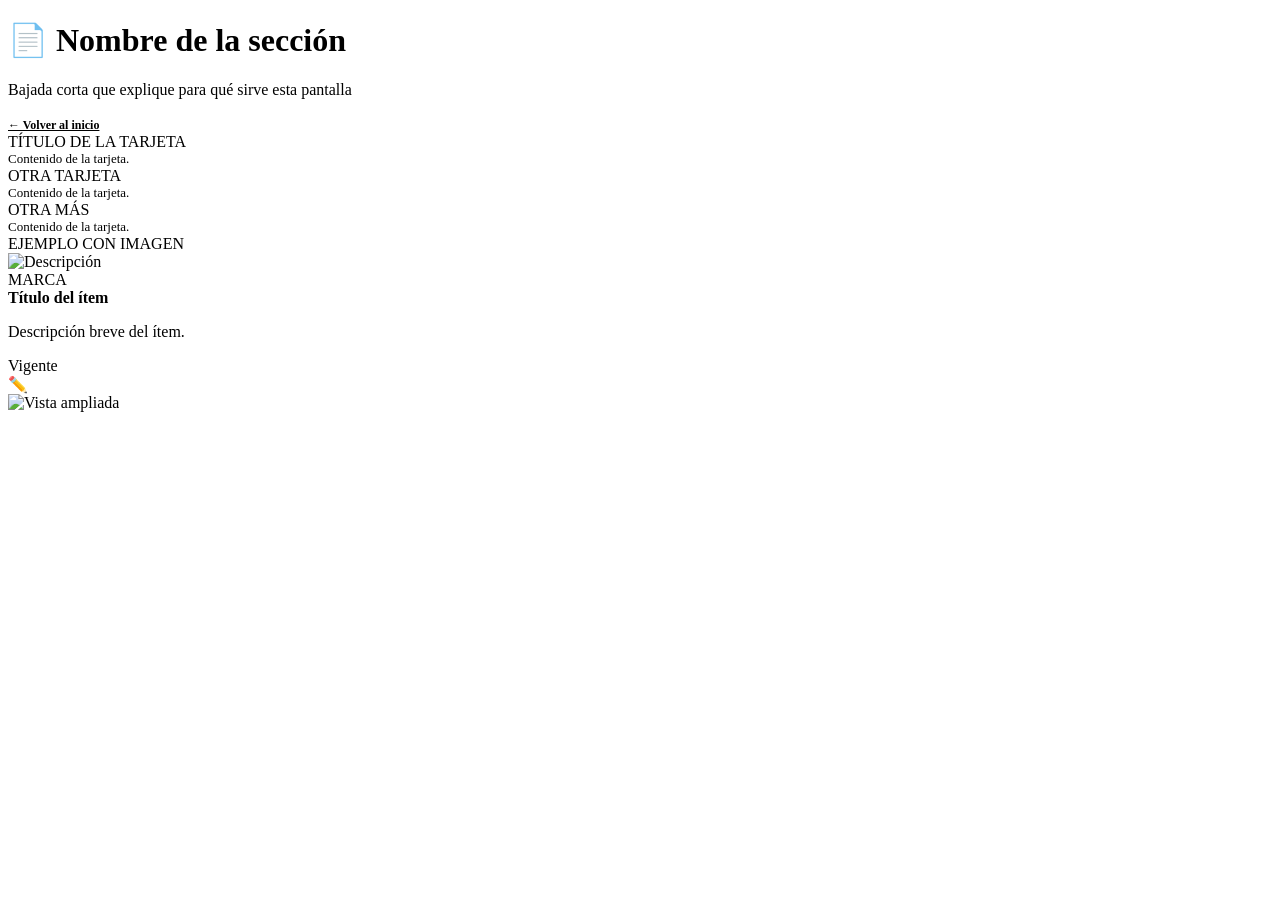
==== _plantilla.html @ ee089e59 "Agregamos el resto de archivos para sumarle el dashboard" ====
<!DOCTYPE html>
<html lang="es">
<!--
  ===========================================================
  PLANTILLA PARA SECCIÓN NUEVA
  ===========================================================
  1. Copiá este archivo y renombralo (ej: promociones.html)
     Usá siempre minúsculas y sin espacios ni tildes.
  2. Cambiá el <title> y el encabezado de abajo.
  3. Abrí assets/js/hub.js y en la lista "nav" poné el href
     de tu archivo nuevo (reemplazá el null).
  4. Subilo al repo. El menú se actualiza solo en todas las páginas.
  ===========================================================
-->
<head>
<meta charset="UTF-8">
<meta name="viewport" content="width=device-width, initial-scale=1">
<title>NOMBRE DE LA SECCIÓN — Contact Center Hub</title>
<link rel="stylesheet" href="assets/css/sidebar.css">
<link rel="stylesheet" href="assets/css/hub.css">
</head>
<body>
<div class="app">

  <div id="sidebar"></div>

  <div class="main">

    <div class="topbar">
      <div class="greeting">
        <h1>📄 Nombre de la sección</h1>
        <p>Bajada corta que explique para qué sirve esta pantalla</p>
      </div>
      <a href="index.html" style="font-size:12px;color:var(--blue);font-weight:600;">← Volver al inicio</a>
    </div>

    <!-- ========== TU CONTENIDO ARRANCA ACÁ ========== -->

    <!-- Ejemplo: fila de 3 tarjetas -->
    <div class="row cols-3">
      <div class="card">
        <div class="card-head"><div class="t">TÍTULO DE LA TARJETA</div></div>
        <p style="font-size:13px;color:var(--sub);margin:0;">Contenido de la tarjeta.</p>
      </div>
      <div class="card">
        <div class="card-head"><div class="t">OTRA TARJETA</div></div>
        <p style="font-size:13px;color:var(--sub);margin:0;">Contenido de la tarjeta.</p>
      </div>
      <div class="card">
        <div class="card-head"><div class="t">OTRA MÁS</div></div>
        <p style="font-size:13px;color:var(--sub);margin:0;">Contenido de la tarjeta.</p>
      </div>
    </div>

    <!-- Ejemplo: ítem con imagen ampliable -->
    <div class="card">
      <div class="card-head"><div class="t">EJEMPLO CON IMAGEN</div></div>
      <div class="promo-item on-white">
        <img class="promo-thumb" src="assets/img/promo-sonic-thumb.jpg" alt="Descripción"
             onclick="openLightbox('assets/img/promo-sonic.jpg')">
        <div class="promo-txt">
          <div class="brandtag">MARCA</div>
          <b>Título del ítem</b>
          <p>Descripción breve del ítem.</p>
          <span class="pill">Vigente</span>
        </div>
        <div class="edit-ic">✏️</div>
      </div>
    </div>

    <!-- ========== FIN DE TU CONTENIDO ========== -->

    <div data-hub-footer></div>

  </div>
</div>

<div class="lightbox-overlay" id="lightboxOverlay" onclick="closeLightbox()">
  <img id="lightboxImg" src="" alt="Vista ampliada">
</div>

<script src="assets/js/hub.js"></script>
</body>
</html>
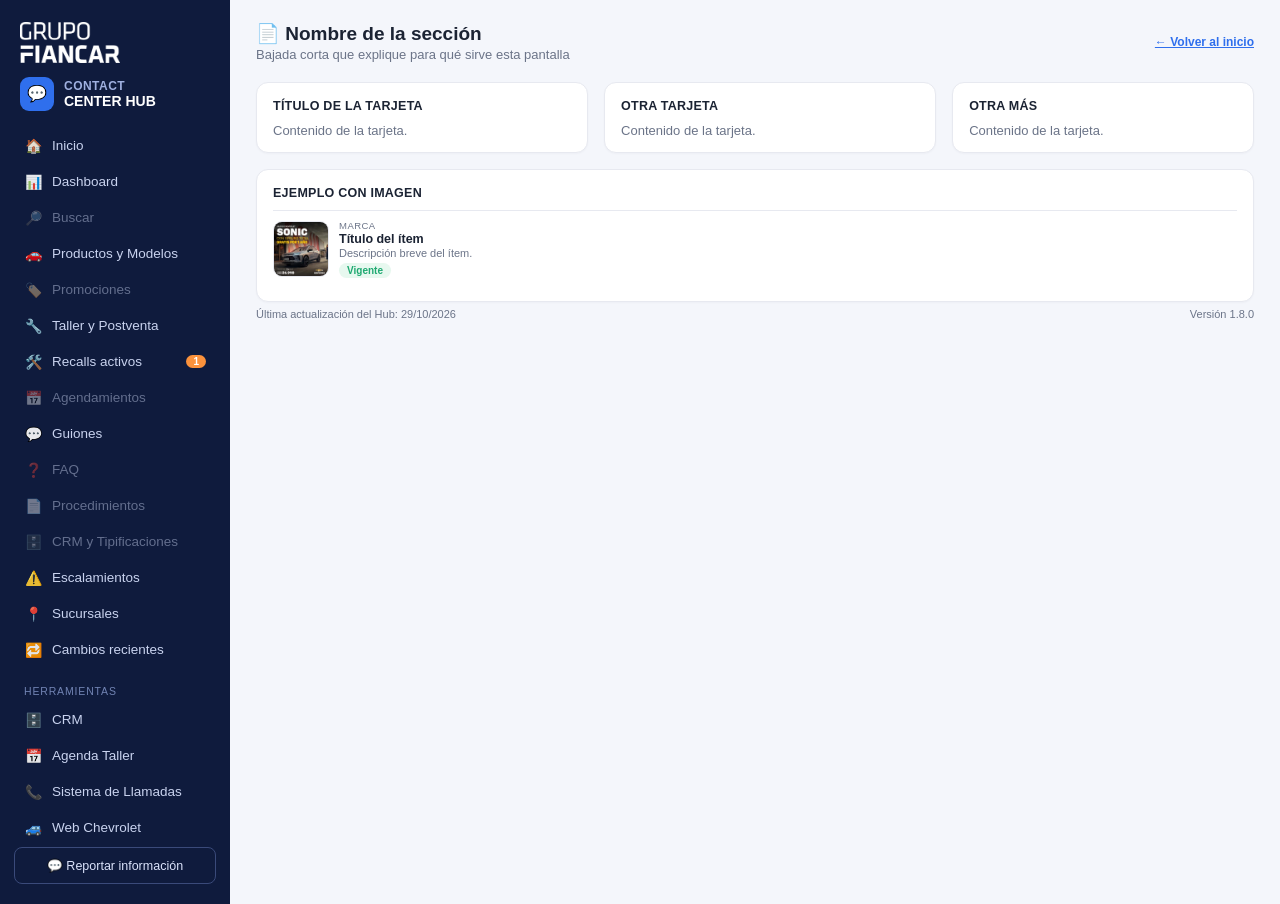
==== commit b3e2d2b8: "v1.8.0: Cambios recientes e Importante hoy con datos reales - Nueva sección cambios-recientes.html (" ====
--- a/_plantilla.html
+++ b/_plantilla.html
@@ -64,7 +64,6 @@
           <p>Descripción breve del ítem.</p>
           <span class="pill">Vigente</span>
         </div>
-        <div class="edit-ic">✏️</div>
       </div>
     </div>
 
--- a/assets/css/sidebar.css
+++ b/assets/css/sidebar.css
@@ -0,0 +1,84 @@
+/* =========================================================
+   SIDEBAR COMPARTIDO
+   ---------------------------------------------------------
+   Este archivo lo cargan TODAS las páginas: las del Hub y el
+   Dashboard. Todo está encerrado dentro de #sidebar a propósito,
+   para que nunca pise los estilos propios de cada página.
+   NO sacar el "#sidebar" de adelante de los selectores.
+   ========================================================= */
+
+.app{
+  display:grid;
+  grid-template-columns:230px 1fr;
+  min-height:100vh;
+}
+.app > .main{min-width:0;}
+
+#sidebar{
+  background:#0f1b3d;
+  color:#c9d3ef;
+  padding:20px 14px;
+  display:flex;
+  flex-direction:column;
+  font-family:'Segoe UI',Roboto,Helvetica,Arial,sans-serif;
+}
+
+#sidebar .brand-wrap{padding:0 6px;margin-bottom:18px;}
+#sidebar .fiancar-logo{display:block;width:100%;max-width:100px;margin:2px 0 14px;}
+#sidebar .brand{
+  display:flex;align-items:center;gap:10px;
+  color:#fff;font-weight:700;font-size:15px;
+  text-decoration:none;
+}
+#sidebar .brand .logo{
+  width:34px;height:34px;border-radius:9px;background:#2f6fed;
+  display:flex;align-items:center;justify-content:center;font-size:16px;
+}
+#sidebar .brand .lines div:first-child{font-size:12px;letter-spacing:.04em;color:#9fb0e0;font-weight:600;}
+#sidebar .brand .lines div:last-child{font-size:14px;}
+
+#sidebar .nav{list-style:none;margin:0;padding:0;font-size:13.5px;}
+#sidebar .nav li{margin-bottom:2px;padding:0;}
+
+#sidebar .nav li a{
+  display:flex;align-items:center;gap:10px;width:100%;
+  padding:9px 10px;border-radius:8px;
+  color:#c9d3ef;text-decoration:none;
+}
+#sidebar .nav li a:hover{background:rgba(255,255,255,.06);}
+#sidebar .nav li.active a{background:#2f6fed;color:#fff;}
+#sidebar .nav li.active a:hover{background:#2f6fed;}
+#sidebar .nav li a:focus-visible{outline:2px solid #fff;outline-offset:-2px;}
+
+/* Secciones todavía no construidas: se ven, pero apagadas */
+#sidebar .nav li.nav-pendiente{
+  display:flex;align-items:center;gap:10px;
+  padding:9px 10px;border-radius:8px;
+  opacity:.45;cursor:not-allowed;
+}
+
+#sidebar .nav .ico{width:18px;text-align:center;font-size:14px;opacity:.9;flex:none;}
+#sidebar .nav-badge{
+  margin-left:auto;background:#fb923c;color:#fff;
+  font-size:10px;font-weight:800;border-radius:10px;padding:1px 7px;
+}
+#sidebar .sec-title{
+  font-size:10.5px;letter-spacing:.08em;color:#7183b3;
+  margin:16px 0 6px 10px;text-transform:uppercase;
+}
+#sidebar .report-btn{
+  margin-top:auto;background:transparent;border:1px solid #3a4a7a;
+  color:#dbe3fb;border-radius:8px;padding:10px;
+  font-size:12.5px;text-align:center;cursor:pointer;
+}
+
+/* En pantallas chicas el menú pasa arriba y se vuelve horizontal */
+@media (max-width:900px){
+  .app{grid-template-columns:1fr;}
+  #sidebar{padding:14px;}
+  #sidebar .fiancar-logo{max-width:80px;margin-bottom:10px;}
+  #sidebar .nav{display:flex;flex-wrap:wrap;gap:4px;}
+  #sidebar .nav li{margin-bottom:0;}
+  #sidebar .nav li a,#sidebar .nav li.nav-pendiente{padding:7px 9px;font-size:12.5px;}
+  #sidebar .report-btn{margin-top:14px;}
+}
--- a/assets/css/hub.css
+++ b/assets/css/hub.css
@@ -0,0 +1,926 @@
+:root{
+    --navy:#0f1b3d;
+    --navy2:#152552;
+    --blue:#2f6fed;
+    --blue-light:#eaf1ff;
+    --red:#e6483d;
+    --red-light:#fdeceb;
+    --amber:#f2a93b;
+    --amber-light:#fef3e2;
+    --green:#1fa971;
+    --green-light:#e7f8ef;
+    --purple:#8b5cf6;
+    --purple-light:#f2edfe;
+    --ink:#1b2333;
+    --sub:#6b7488;
+    --line:#e7e9f0;
+    --bg:#f4f6fb;
+    --card:#ffffff;
+  }
+  *{box-sizing:border-box;}
+  body{
+    margin:0;
+    font-family:'Segoe UI',Roboto,Helvetica,Arial,sans-serif;
+    background:var(--bg);
+    color:var(--ink);
+  }
+
+  /* SIDEBAR */
+  .sidebar{
+    background:var(--navy);
+    color:#c9d3ef;
+    padding:20px 14px;
+    display:flex;
+    flex-direction:column;
+  }
+
+  /* MAIN */
+  .main{padding:22px 26px 30px;}
+  .topbar{
+    display:flex;align-items:center;justify-content:space-between;
+    margin-bottom:20px;gap:20px;
+  }
+  .greeting h1{font-size:19px;margin:0 0 2px;}
+  .greeting p{margin:0;color:var(--sub);font-size:13px;}
+  .search{
+    flex:1;max-width:520px;
+    display:flex;align-items:center;gap:8px;
+    background:var(--card);border:1px solid var(--line);
+    border-radius:10px;padding:11px 14px;color:var(--sub);font-size:13px;
+    box-shadow:0 1px 2px rgba(20,30,60,.03);
+  }
+  .topright{display:flex;align-items:center;gap:16px;}
+  .bell{position:relative;font-size:17px;color:var(--sub);}
+  .bell .badge{
+    position:absolute;top:-6px;right:-8px;background:var(--red);color:#fff;
+    font-size:10px;border-radius:10px;padding:1px 5px;font-weight:700;
+  }
+  .avatar{
+    width:34px;height:34px;border-radius:50%;
+    background:var(--purple);color:#fff;font-weight:700;font-size:12px;
+    display:flex;align-items:center;justify-content:center;
+  }
+  .userinfo{font-size:12.5px;line-height:1.3;}
+  .userinfo b{display:block;font-size:13px;}
+  .userinfo span{color:var(--sub);}
+
+  .row{display:grid;gap:16px;margin-bottom:16px;}
+  .row.cols-3{grid-template-columns:1.1fr 1.1fr 1fr;}
+  .row.cols-4{grid-template-columns:1fr 1fr 1fr 1fr;}
+  .row.cols-8{grid-template-columns:repeat(8,1fr);}
+
+  .card{
+    background:var(--card);
+    border:1px solid var(--line);
+    border-radius:12px;
+    padding:16px 16px 14px;
+    box-shadow:0 1px 2px rgba(20,30,60,.03);
+  }
+  .card-head{
+    display:flex;align-items:center;justify-content:space-between;
+    margin-bottom:10px;
+  }
+  .card-head .t{
+    display:flex;align-items:center;gap:8px;font-weight:700;font-size:12.5px;letter-spacing:.02em;
+  }
+  .card-head .t .sq{width:20px;height:20px;border-radius:6px;display:flex;align-items:center;justify-content:center;font-size:12px;color:#fff;}
+  .card-head a{font-size:12px;color:var(--blue);text-decoration:none;font-weight:600;}
+
+  .alert-item{padding:9px 0;border-top:1px solid var(--line);display:flex;gap:10px;align-items:flex-start;}
+  .alert-item:first-of-type{border-top:none;padding-top:2px;}
+  .alert-item .ic{
+    width:30px;height:30px;border-radius:8px;flex:none;
+    display:flex;align-items:center;justify-content:center;font-size:14px;
+  }
+  .alert-item .txt b{display:block;font-size:12.5px;}
+  .alert-item .txt p{margin:2px 0 0;font-size:11.5px;color:var(--sub);}
+  .alert-item .chev{margin-left:auto;color:var(--sub);align-self:center;}
+
+  /* IMPORTANTE HOY — card destacado */
+  .card.important{
+    background:linear-gradient(150deg,#ef4b41,#c8271f);
+    border:none;
+    box-shadow:0 8px 20px rgba(200,39,31,.28);
+    color:#fff;
+  }
+  .card.important .alert-item.on-dark{
+    border-top:none;
+    background:#fff;
+    border-radius:10px;
+    padding:10px 12px;
+    margin-bottom:8px;
+    box-shadow:0 2px 6px rgba(0,0,0,.12);
+  }
+  .card.important .alert-item.on-dark:last-of-type{margin-bottom:0;}
+  .card.important .alert-item.on-dark .txt b{color:var(--ink);}
+  .card.important .alert-item.on-dark .txt p{color:var(--sub);}
+  .card.important .alert-item.on-dark .chev{color:var(--sub);}
+  .view-toggle{
+    display:flex;align-items:center;gap:6px;font-size:10.5px;color:rgba(255,255,255,.85);
+    cursor:pointer;user-select:none;
+  }
+  .view-toggle input{accent-color:#fff;cursor:pointer;}
+
+  .edit-ic{display:none;font-size:12px;margin-left:6px;align-self:center;opacity:.9;}
+  .add-alert-btn{
+    display:none;
+    width:100%;
+    background:rgba(255,255,255,.14);
+    border:1px dashed rgba(255,255,255,.5);
+    color:#fff;font-weight:700;font-size:12px;
+    border-radius:8px;padding:8px;margin-bottom:8px;cursor:pointer;
+  }
+  .new-alert-form{display:none;margin-top:10px;padding-top:10px;border-top:1px dashed rgba(255,255,255,.35);}
+  .form-row{margin-bottom:7px;}
+  .form-row.two{display:flex;gap:7px;}
+  .form-row input, .form-row select{
+    width:100%;border:none;border-radius:7px;padding:7px 9px;font-size:12px;
+    background:rgba(255,255,255,.92);color:var(--ink);
+  }
+  .save-alert-btn{
+    width:100%;background:#fff;color:#c8271f;font-weight:800;font-size:12px;
+    border:none;border-radius:7px;padding:8px;cursor:pointer;
+  }
+
+  .coord-mode .edit-ic{display:block;}
+  .coord-mode .add-alert-btn{display:block;}
+  .coord-mode .new-alert-form{display:block;}
+
+  .change-item{padding:7px 0;border-top:1px solid var(--line);display:flex;justify-content:space-between;align-items:flex-start;gap:8px;}
+  .change-item:first-of-type{border-top:none;}
+  .change-item b{font-size:12.5px;}
+  .change-item p{margin:1px 0 0;font-size:11.5px;color:var(--sub);}
+  .change-time{font-size:11px;color:var(--sub);white-space:nowrap;}
+  .day-label{font-size:10.5px;color:var(--sub);font-weight:700;letter-spacing:.05em;margin:8px 0 2px;text-transform:uppercase;}
+  .day-label:first-child{margin-top:0;}
+
+  /* CAMBIOS RECIENTES — card destacado amarillo */
+  .card.changes{
+    background:linear-gradient(150deg,#f6c343,#e8a012);
+    border:none;
+    box-shadow:0 8px 20px rgba(217,152,15,.28);
+  }
+  .card.changes .day-label.on-yellow{
+    color:rgba(50,35,0,.72);
+    margin-top:10px;
+  }
+  .card.changes .day-label.on-yellow:first-of-type{margin-top:0;}
+  .card.changes .change-item.on-white{
+    border-top:none;
+    background:#fff;
+    border-radius:10px;
+    padding:9px 12px;
+    margin-bottom:8px;
+    box-shadow:0 2px 6px rgba(0,0,0,.10);
+    align-items:center;
+  }
+  .card.changes .change-item.on-white:last-of-type{margin-bottom:0;}
+  .card.changes .change-item.on-white b{color:var(--ink);}
+  .card.changes .change-item.on-white p{color:var(--sub);}
+  .card.changes .change-time{color:var(--sub);}
+  .card.changes .add-alert-btn{
+    background:rgba(255,255,255,.35);
+    border:1px dashed rgba(60,40,0,.4);
+    color:#4a3200;
+  }
+  .card.changes .new-alert-form.on-yellow-form{border-top:1px dashed rgba(60,40,0,.3);}
+  .card.changes .save-alert-btn.on-yellow-btn{color:#a06a00;}
+
+  .promo-item{display:flex;gap:10px;padding:9px 0;border-top:1px solid var(--line);align-items:center;}
+  .promo-item:first-of-type{border-top:none;padding-top:2px;}
+  .promo-img{
+    width:56px;height:44px;border-radius:8px;flex:none;
+    display:flex;align-items:center;justify-content:center;font-size:22px;
+  }
+  .promo-txt{flex:1;}
+  .promo-txt .brandtag{font-size:9.5px;color:var(--sub);letter-spacing:.05em;}
+  .promo-txt b{display:block;font-size:12.5px;margin:1px 0;}
+  .promo-txt p{margin:0;font-size:11px;color:var(--sub);}
+  .pill{display:inline-block;font-size:10px;font-weight:700;background:var(--green-light);color:var(--green);padding:2px 8px;border-radius:20px;margin-top:4px;}
+
+  /* PROMOCIONES DESTACADAS — card destacado verde */
+  .card.promos{
+    background:linear-gradient(150deg,#34c281,#0f8f57);
+    border:none;
+    box-shadow:0 8px 20px rgba(15,143,87,.28);
+  }
+  .card.promos .promo-item.on-white{
+    border-top:none;
+    background:#fff;
+    border-radius:10px;
+    padding:10px 12px;
+    margin-bottom:8px;
+    box-shadow:0 2px 6px rgba(0,0,0,.10);
+  }
+  .card.promos .promo-item.on-white:last-of-type{margin-bottom:0;}
+  .promo-thumb{
+    width:56px;height:56px;border-radius:9px;flex:none;
+    object-fit:cover;cursor:zoom-in;
+    border:1px solid var(--line);
+  }
+  .card.promos .add-alert-btn{
+    background:rgba(255,255,255,.28);
+    border:1px dashed rgba(255,255,255,.6);
+  }
+  .card.promos .new-alert-form.on-green-form{border-top:1px dashed rgba(255,255,255,.35);}
+  .card.promos .save-alert-btn.on-green-btn{color:#0f8f57;}
+  .upload-btn{
+    display:flex;align-items:center;justify-content:center;gap:6px;
+    width:100%;background:rgba(255,255,255,.92);color:var(--ink);
+    border:1px dashed var(--line);border-radius:7px;padding:9px;
+    font-size:12px;cursor:pointer;
+  }
+  .upload-btn input{display:none;}
+
+  /* RECALLS ACTIVOS — card destacado turquesa/petróleo */
+  .card.recalls{
+    background:linear-gradient(150deg,#fb923c,#c2530a);
+    border:none;
+    box-shadow:0 8px 20px rgba(194,83,10,.28);
+  }
+  .recall-grid{display:flex;flex-direction:column;gap:8px;}
+  .card.recalls .promo-item.recall-item.on-white{
+    border-top:none;
+    background:#fff;
+    border-radius:10px;
+    padding:10px 12px;
+    box-shadow:0 2px 6px rgba(0,0,0,.10);
+  }
+  .recall-link{font-size:11px;font-weight:700;color:#c2530a;text-decoration:none;display:inline-block;margin-top:3px;}
+  .card.recalls .add-alert-btn{
+    background:rgba(255,255,255,.20);
+    border:1px dashed rgba(255,255,255,.55);
+  }
+  .card.recalls .new-alert-form.on-recall-form{border-top:1px dashed rgba(255,255,255,.35);}
+  .card.recalls .save-alert-btn.on-recall-btn{color:#c2530a;}
+
+  /* LIGHTBOX */
+  .lightbox-overlay{
+    display:none;position:fixed;inset:0;background:rgba(10,15,25,.82);
+    align-items:center;justify-content:center;z-index:999;cursor:zoom-out;
+  }
+  .lightbox-overlay img{max-width:88vw;max-height:88vh;border-radius:10px;box-shadow:0 20px 50px rgba(0,0,0,.5);}
+
+  .quicklabel{font-size:12px;font-weight:700;color:var(--sub);letter-spacing:.04em;margin-bottom:10px;}
+  .quick{
+    background:var(--card);border:1px solid var(--line);border-radius:12px;
+    padding:16px 10px;text-align:center;font-size:12px;font-weight:600;
+    display:flex;flex-direction:column;align-items:center;gap:10px;
+  }
+  .quick .ic{width:44px;height:44px;border-radius:10px;display:flex;align-items:center;justify-content:center;font-size:19px;color:#fff;}
+
+  .resolve-grid{display:grid;grid-template-columns:1fr 1fr;gap:8px;}
+  .resolve{
+    display:flex;align-items:center;gap:8px;
+    background:#fafbfe;border:1px solid var(--line);border-radius:9px;
+    padding:9px 10px;font-size:12px;font-weight:600;
+  }
+  .resolve .ic{width:26px;height:26px;border-radius:7px;display:flex;align-items:center;justify-content:center;font-size:12px;color:#fff;flex:none;}
+  .resolve .chev{margin-left:auto;color:var(--sub);font-size:11px;}
+
+  .rank-item{display:flex;align-items:center;gap:10px;padding:8px 0;border-top:1px solid var(--line);font-size:12.5px;font-weight:600;}
+  .rank-item:first-of-type{border-top:none;}
+  .rank-num{
+    width:22px;height:22px;border-radius:50%;background:var(--blue-light);color:var(--blue);
+    font-size:11px;font-weight:800;display:flex;align-items:center;justify-content:center;flex:none;
+  }
+  .rank-num.top{background:var(--blue);color:#fff;}
+
+  .tool-item{display:flex;align-items:center;justify-content:space-between;padding:8px 0;border-top:1px solid var(--line);font-size:12.5px;}
+  .tool-item:first-of-type{border-top:none;}
+  .tool-left{display:flex;align-items:center;gap:9px;font-weight:600;}
+  .tool-left .ic{width:24px;height:24px;border-radius:6px;display:flex;align-items:center;justify-content:center;font-size:11px;color:#fff;flex:none;}
+  .btn-open{font-size:11px;font-weight:700;color:var(--blue);background:var(--blue-light);border-radius:6px;padding:4px 10px;}
+
+  .contact-search{
+    display:flex;align-items:center;gap:6px;background:#fafbfe;border:1px solid var(--line);
+    border-radius:8px;padding:8px 10px;font-size:12px;color:var(--sub);margin-bottom:10px;
+  }
+  .contact-item{padding:7px 0;border-top:1px solid var(--line);font-size:12px;}
+  .contact-item:first-of-type{border-top:none;}
+  .contact-item b{display:block;font-size:12.5px;}
+  .contact-item span{color:var(--blue);font-size:11px;}
+  .feedback-box{
+    margin-top:12px;background:var(--purple-light);border:1px solid #e3d8fb;border-radius:10px;
+    padding:12px;font-size:12px;
+  }
+  .feedback-box b{display:block;font-size:12.5px;margin-bottom:2px;}
+  .feedback-box p{margin:0 0 8px;color:var(--sub);}
+  .btn-report{
+    background:var(--purple);color:#fff;border-radius:7px;padding:7px 12px;
+    font-size:11.5px;font-weight:700;display:inline-block;
+  }
+  .footer{
+    display:flex;justify-content:space-between;color:var(--sub);font-size:11px;
+    padding-top:6px;
+  }
+
+/* =========================================================
+   AGREGADOS v1.1 — navegación entre páginas
+   ========================================================= */
+
+/* Los ítems del menú ahora son links reales */
+.nav li{padding:0;}
+
+/* Secciones todavía no construidas: visibles pero apagadas */
+.nav li.nav-pendiente{
+  display:flex;align-items:center;gap:10px;
+  padding:9px 10px;border-radius:8px;
+  opacity:.45;cursor:not-allowed;
+}
+
+/* Accesos rápidos y herramientas clickeables */
+a.quick{text-decoration:none;color:inherit;}
+a.quick:hover{border-color:var(--blue);box-shadow:0 2px 8px rgba(47,111,237,.12);}
+a.resolve{text-decoration:none;color:inherit;}
+a.resolve:hover{border-color:var(--blue);}
+.tool-item a.btn-open{text-decoration:none;}
+
+/* Responsive: en pantallas chicas el menú pasa arriba */
+@media (max-width:900px){
+  .main{padding:16px;}
+  .topbar{flex-wrap:wrap;}
+  .row.cols-3,.row.cols-4,.row.cols-8{grid-template-columns:1fr;}
+}
+
+/* Accesos rápidos: 9 tarjetas desde v1.2 (se sumó Dashboard) */
+.row.cols-9{grid-template-columns:repeat(9,1fr);}
+@media (max-width:1200px){ .row.cols-9{grid-template-columns:repeat(5,1fr);} }
+@media (max-width:900px){ .row.cols-9{grid-template-columns:repeat(2,1fr);} }
+
+/* =========================================================
+   TALLER Y POSTVENTA (v1.3)
+   ========================================================= */
+
+/* --- Filtros por marca --- */
+.ts-filtros{display:flex;align-items:center;gap:8px;flex-wrap:wrap;margin-bottom:16px;}
+.ts-filtros .ts-lbl-filtro{font-size:12px;font-weight:700;color:var(--sub);letter-spacing:.04em;margin-right:2px;}
+.ts-chip{
+  background:var(--card);border:1px solid var(--line);border-radius:20px;
+  padding:7px 15px;font-size:12.5px;font-weight:600;color:var(--ink);
+  cursor:pointer;font-family:inherit;
+}
+.ts-chip:hover{border-color:var(--blue);color:var(--blue);}
+.ts-chip.on{background:var(--navy);border-color:var(--navy);color:#fff;}
+
+/* --- Tarjeta de taller --- */
+.ts-grid{display:grid;grid-template-columns:repeat(3,1fr);gap:16px;margin-bottom:20px;}
+.ts-card{
+  background:var(--card);border:1px solid var(--line);border-radius:12px;
+  padding:0 18px 18px;border-top:4px solid var(--acento);
+  display:flex;flex-direction:column;
+  box-shadow:0 1px 3px rgba(20,30,60,.05);
+}
+.ts-top{
+  display:flex;align-items:flex-start;justify-content:space-between;gap:10px;
+  padding:18px 0 12px;
+  /* Alto fijo: si un nombre ocupa dos líneas, las tarjetas siguen alineadas */
+  min-height:84px;   /* alcanza para nombres de hasta 2 líneas */
+  align-items:flex-start;
+}
+.ts-top .ts-nombre{align-self:flex-start;}
+/* Nombre del taller: el elemento más grande de la tarjeta */
+.ts-nombre{
+  font-size:23px;line-height:1.15;margin:0;
+  font-weight:800;letter-spacing:-.02em;color:var(--navy);
+}
+.ts-estado{
+  font-size:10.5px;font-weight:800;border-radius:20px;padding:4px 10px;
+  white-space:nowrap;flex:none;margin-top:3px;
+}
+.ts-estado.on{background:var(--green-light);color:#0b7b45;}
+.ts-estado.off{background:#eef0f5;color:var(--sub);}
+
+.ts-dir{
+  display:flex;align-items:center;gap:8px;
+  background:#fafbfe;border:1px solid var(--line);border-radius:9px;
+  padding:10px 11px;margin-bottom:10px;font-size:12.5px;
+  /* Alto mínimo: no todos los talleres tienen línea de referencia */
+  min-height:62px;
+}
+.ts-pin{flex:none;font-size:13px;line-height:1.3;}
+.ts-calle{font-weight:700;line-height:1.35;}
+.ts-ref{color:var(--sub);font-size:11.5px;margin-top:2px;line-height:1.35;}
+.ts-copiar{
+  margin-left:auto;flex:none;align-self:center;
+  background:var(--blue-light);color:var(--blue);border:none;border-radius:6px;
+  padding:5px 10px;font-size:11px;font-weight:700;cursor:pointer;font-family:inherit;
+}
+.ts-copiar.ok{background:var(--green-light);color:#0b7b45;}
+
+.ts-lbl{
+  display:block;font-size:10px;font-weight:800;letter-spacing:.07em;
+  color:var(--sub);text-transform:uppercase;margin-bottom:3px;
+}
+.ts-horario{margin-bottom:12px;font-size:13.5px;}
+.ts-horario b{color:var(--ink);}
+
+.ts-marcas{display:flex;flex-wrap:wrap;gap:5px;margin-bottom:14px;}
+.ts-marca{
+  background:var(--blue-light);color:#1b4fb8;border-radius:5px;
+  padding:3px 8px;font-size:11px;font-weight:700;
+}
+.ts-marca.match{background:var(--navy);color:#fff;}
+
+.ts-gente{
+  display:grid;grid-template-columns:1fr 1fr;gap:12px;
+  border-top:1px solid var(--line);padding-top:12px;margin-bottom:14px;
+}
+.ts-persona{font-size:12.5px;font-weight:600;line-height:1.5;}
+
+.ts-cap{
+  margin-top:auto;background:#fafbfe;border:1px solid var(--line);
+  border-radius:9px;padding:11px 13px;
+}
+.ts-cap-num{font-size:26px;font-weight:800;color:var(--acento);line-height:1;}
+.ts-cap-txt{font-size:11.5px;color:var(--sub);font-weight:600;margin-top:3px;}
+.ts-cap-nota{font-size:11px;color:var(--sub);margin-top:6px;font-style:italic;line-height:1.35;}
+
+.ts-vacio{
+  grid-column:1/-1;background:var(--card);border:1px dashed var(--line);
+  border-radius:12px;padding:28px;text-align:center;color:var(--sub);font-size:13px;
+}
+
+/* --- Reglas operativas --- */
+.ts-regla{display:flex;gap:10px;padding:10px 0;border-top:1px solid var(--line);font-size:12.5px;line-height:1.5;}
+.ts-regla:first-of-type{border-top:none;}
+.ts-regla .ts-bullet{
+  flex:none;width:20px;height:20px;border-radius:50%;margin-top:1px;
+  background:var(--blue-light);color:var(--blue);
+  font-size:10px;font-weight:800;
+  display:flex;align-items:center;justify-content:center;
+}
+.ts-regla strong{color:var(--ink);}
+
+/* Card de restricciones: se destaca porque es lo que más errores genera */
+.card.ts-limites{background:var(--amber-light);border-color:#f3ddb3;}
+.card.ts-limites .ts-regla{border-top-color:#f3ddb3;}
+.card.ts-limites .ts-bullet{background:#fff;color:#9a6b00;}
+
+/* --- Tarifarios --- */
+.ts-tarifas{display:grid;grid-template-columns:repeat(5,1fr);gap:10px;}
+.ts-tarifa{
+  display:flex;flex-direction:column;gap:6px;
+  background:#fafbfe;border:1px solid var(--line);border-radius:9px;
+  padding:13px;text-decoration:none;color:var(--ink);
+}
+.ts-tarifa:hover{border-color:var(--blue);background:var(--blue-light);}
+.ts-tarifa b{font-size:13px;}
+.ts-tarifa span{font-size:11px;color:var(--blue);font-weight:700;}
+
+@media (max-width:1200px){
+  .ts-grid{grid-template-columns:1fr 1fr;}
+  .ts-tarifas{grid-template-columns:repeat(3,1fr);}
+}
+@media (max-width:900px){
+  .ts-grid{grid-template-columns:1fr;}
+  .ts-tarifas{grid-template-columns:1fr 1fr;}
+  .ts-nombre{font-size:20px;}
+}
+
+/* --- Grilla de 2 columnas (Taller y Postventa v1.3) --- */
+.row.cols-2{grid-template-columns:1fr 1fr;}
+
+/* --- Banda de "no hacemos" --- */
+.ts-nohace{
+  display:flex;align-items:center;gap:12px;
+  background:var(--red-light);border:1px solid #f6c9c6;border-left:5px solid var(--red);
+  border-radius:10px;padding:13px 16px;margin-bottom:16px;
+}
+.ts-nohace-ic{font-size:20px;flex:none;}
+.ts-nohace b{display:block;font-size:14.5px;color:#b02a24;letter-spacing:-.01em;}
+.ts-nohace p{margin:2px 0 0;font-size:12.5px;color:#8c3a35;}
+
+/* --- Gerencia de taller --- */
+.ts-gerencia{display:grid;grid-template-columns:1fr 1fr;gap:12px;}
+.ts-ger{background:#fafbfe;border:1px solid var(--line);border-radius:9px;padding:12px 13px;}
+.ts-ger-nombre{font-size:15px;font-weight:700;color:var(--navy);line-height:1.3;}
+
+/* --- Talleres del interior --- */
+.ts-interior{display:grid;grid-template-columns:repeat(3,1fr);gap:10px;}
+
+@media (max-width:900px){
+  .row.cols-2{grid-template-columns:1fr;}
+  .ts-gerencia,.ts-interior{grid-template-columns:1fr;}
+}
+
+/* =========================================================
+   GUIONES (v1.4)
+   ========================================================= */
+
+/* --- Regla general, arriba de todo --- */
+.gu-regla{
+  display:flex;gap:11px;align-items:flex-start;
+  background:var(--blue-light);border:1px solid #cbdcfb;border-left:5px solid var(--blue);
+  border-radius:10px;padding:13px 16px;margin-bottom:16px;
+}
+.gu-regla-ic{font-size:16px;flex:none;line-height:1.4;}
+.gu-regla p{margin:0;font-size:13px;line-height:1.55;color:#1b3f8f;font-weight:600;}
+
+/* --- Buscador --- */
+.gu-buscador{
+  display:flex;align-items:center;gap:10px;
+  background:var(--card);border:1px solid var(--line);border-radius:10px;
+  padding:4px 6px 4px 14px;margin-bottom:20px;
+}
+.gu-buscar-ic{font-size:14px;flex:none;opacity:.6;}
+.gu-buscador input{
+  flex:1;border:none;outline:none;background:transparent;
+  padding:11px 0;font-size:13.5px;font-family:inherit;color:var(--ink);
+}
+.gu-limpiar{
+  flex:none;background:#eef1f7;border:none;border-radius:7px;
+  padding:8px 14px;font-size:12px;font-weight:700;color:var(--sub);
+  cursor:pointer;font-family:inherit;
+}
+.gu-limpiar:hover{background:var(--blue-light);color:var(--blue);}
+
+/* --- Encabezado de bloque grande --- */
+.gu-seccion{display:flex;align-items:center;gap:11px;margin-bottom:12px;}
+.gu-seccion-ic{
+  width:34px;height:34px;border-radius:9px;flex:none;color:#fff;font-size:16px;
+  display:flex;align-items:center;justify-content:center;
+}
+.gu-seccion h2{margin:0;font-size:16px;font-weight:800;color:var(--navy);letter-spacing:-.01em;}
+.gu-seccion p{margin:1px 0 0;font-size:12px;color:var(--sub);}
+
+/* --- Pestañas de categoría --- */
+.gu-tabs{display:flex;flex-wrap:wrap;gap:7px;margin-bottom:16px;}
+
+/* --- Cabecera de la categoría elegida --- */
+.gu-head{
+  display:flex;align-items:center;justify-content:space-between;gap:14px;
+  flex-wrap:wrap;border-bottom:1px solid var(--line);
+  padding-bottom:13px;margin-bottom:12px;
+}
+.gu-titulo{margin:0;font-size:19px;font-weight:800;color:var(--navy);letter-spacing:-.02em;}
+.gu-alcance{
+  font-size:10.5px;font-weight:800;letter-spacing:.05em;text-transform:uppercase;
+  background:#eef1f7;color:var(--sub);border-radius:20px;padding:5px 11px;
+}
+.gu-subtabs{display:flex;gap:5px;flex-wrap:wrap;}
+.gu-subtab{
+  background:#eef1f7;border:none;border-radius:7px;
+  padding:7px 14px;font-size:12px;font-weight:700;color:var(--sub);
+  cursor:pointer;font-family:inherit;
+}
+.gu-subtab:hover{background:var(--blue-light);color:var(--blue);}
+.gu-subtab.on{background:var(--navy);color:#fff;}
+
+/* --- Un mensaje --- */
+.gu-bloque{margin-bottom:6px;}
+.gu-bloque-top{
+  display:flex;align-items:center;justify-content:space-between;
+  gap:10px;margin-bottom:7px;
+}
+.gu-etiqueta{
+  font-size:11px;font-weight:800;letter-spacing:.05em;
+  color:var(--sub);text-transform:uppercase;
+}
+.gu-copiar{
+  margin-left:auto;flex:none;
+  background:var(--blue-light);color:var(--blue);border:none;border-radius:7px;
+  padding:7px 13px;font-size:11.5px;font-weight:700;cursor:pointer;font-family:inherit;
+}
+.gu-copiar:hover{background:var(--blue);color:#fff;}
+.gu-copiar.ok{background:var(--green-light);color:#0b7b45;}
+
+/* El mensaje en sí. pre-wrap respeta los saltos de línea del speech. */
+.gu-mensaje{
+  background:#f7f9fc;border:1px solid var(--line);border-radius:10px;
+  padding:15px 17px;font-size:13.5px;line-height:1.62;color:var(--ink);
+  white-space:pre-wrap;word-break:break-word;
+}
+.gu-mensaje strong{font-weight:700;color:var(--navy);}
+.gu-mensaje mark{background:#fde68a;color:inherit;border-radius:2px;padding:0 1px;}
+
+/* --- Nota "Tener en cuenta" --- */
+.gu-nota{
+  background:var(--amber-light);border:1px solid #f3ddb3;border-radius:9px;
+  padding:11px 14px;margin-top:9px;font-size:12px;line-height:1.55;color:#6b4a00;
+}
+.gu-nota b{color:#8a5d00;}
+
+/* --- Conector entre dos mensajes de un mismo flujo --- */
+.gu-conector{
+  display:flex;align-items:center;gap:10px;
+  margin:16px 0 14px;color:var(--sub);
+}
+.gu-conector::before,.gu-conector::after{
+  content:'';flex:1;height:1px;background:var(--line);
+}
+.gu-conector span{
+  font-size:11px;font-weight:700;text-transform:uppercase;letter-spacing:.05em;
+  background:#eef1f7;border-radius:20px;padding:5px 13px;white-space:nowrap;
+}
+
+/* --- Aviso del speech de llamada --- */
+.gu-aviso{
+  background:#f7f9fc;border:1px dashed var(--line);border-radius:9px;
+  padding:11px 14px;margin-bottom:14px;font-size:12px;color:var(--sub);line-height:1.55;
+}
+
+/* --- Pasos de la llamada --- */
+.gu-pasos{display:flex;flex-direction:column;gap:12px;margin-bottom:16px;}
+.gu-paso-head{
+  display:flex;align-items:center;gap:12px;
+  border-bottom:1px solid var(--line);padding-bottom:12px;margin-bottom:14px;
+}
+.gu-paso-num{
+  width:32px;height:32px;border-radius:50%;flex:none;
+  background:var(--navy);color:#fff;font-size:14px;font-weight:800;
+  display:flex;align-items:center;justify-content:center;
+}
+.gu-paso-titulo{margin:0;font-size:16px;font-weight:800;color:var(--navy);letter-spacing:-.01em;}
+.gu-paso-bajada{font-size:11.5px;color:var(--sub);margin-top:2px;}
+
+/* --- Resultados de búsqueda --- */
+.gu-res-titulo{
+  font-size:12px;font-weight:800;letter-spacing:.05em;text-transform:uppercase;
+  color:var(--sub);margin-bottom:11px;
+}
+.card.gu-res{margin-bottom:12px;}
+.gu-origen{
+  font-size:11px;font-weight:800;letter-spacing:.04em;text-transform:uppercase;
+  color:var(--blue);margin-bottom:11px;
+  border-bottom:1px solid var(--line);padding-bottom:9px;
+}
+
+@media (max-width:900px){
+  .gu-head{flex-direction:column;align-items:flex-start;gap:9px;}
+  .gu-mensaje{font-size:13px;padding:13px 14px;}
+  .gu-buscador{flex-wrap:wrap;}
+}
+
+/* =========================================================
+   SUCURSALES (v1.5)
+   Reusa la tarjeta, chips y botones de Taller (ts-).
+   Acá solo lo propio de Sucursales.
+   ========================================================= */
+
+.su-top{padding:18px 0 12px;}
+.su-top .ts-nombre{white-space:nowrap;overflow:hidden;text-overflow:ellipsis;}
+.su-sub{display:flex;align-items:center;justify-content:space-between;gap:10px;margin-top:6px;}
+.su-sub .ts-estado{margin-top:0;}
+.su-zona{font-size:12px;color:var(--sub);font-weight:600;}
+
+/* Botones Copiar / Mapa de la dirección */
+.su-dir-btns{margin-left:auto;display:flex;flex-direction:column;gap:5px;flex:none;}
+.su-dir-btns .ts-copiar{margin-left:0;text-align:center;}
+.su-mapa{text-decoration:none;}
+
+/* Horario: una fila por tipo de día */
+.su-horario{
+  display:flex;flex-direction:column;gap:4px;
+  margin-bottom:12px;font-size:13px;
+}
+.su-h-fila{display:flex;justify-content:space-between;gap:10px;}
+.su-h-fila span{color:var(--sub);font-weight:600;}
+.su-h-fila b{color:var(--ink);}
+.su-h-fila b.su-cerrado{color:var(--sub);font-weight:600;}
+
+/* Chip "Usados": verde, para distinguirlo de las marcas */
+.ts-marca.su-usados{background:var(--green-light);color:#0b7b45;}
+.ts-marca.su-usados.match{background:#0b7b45;color:#fff;}
+
+/* Teléfono / WhatsApp / Mail */
+.su-contactos{border-top:1px solid var(--line);padding-top:10px;margin-bottom:12px;}
+.su-contacto{display:flex;align-items:center;gap:9px;padding:5px 0;}
+.su-c-ic{flex:none;width:18px;text-align:center;font-size:13px;}
+.su-c-txt{min-width:0;}
+.su-c-txt .ts-lbl{margin-bottom:0;}
+.su-c-txt b{display:block;font-size:13.5px;overflow-wrap:anywhere;}
+
+.su-gerente{margin-bottom:14px;}
+
+/* Pie de la tarjeta: taller + copiar ficha */
+.su-pie{margin-top:auto;display:flex;flex-direction:column;gap:8px;}
+.su-taller{font-size:11.5px;font-weight:700;border-radius:7px;padding:7px 10px;}
+.su-taller.si{background:var(--amber-light);color:#9a6b00;text-decoration:none;}
+.su-taller.si:hover{background:#fde6c1;}
+.su-taller.no{background:#f4f5f8;color:var(--sub);}
+.su-ficha{
+  background:var(--navy);color:#fff;border:none;border-radius:8px;
+  padding:10px;font-size:12.5px;font-weight:700;cursor:pointer;font-family:inherit;
+}
+.su-ficha:hover{background:var(--navy2);}
+.su-ficha.ok{background:var(--green);}
+
+.su-nota{font-size:12.5px;color:var(--sub);margin:0 0 12px;line-height:1.5;}
+.su-nota a{color:var(--blue);font-weight:600;}
+
+/* --- Asistencia técnica (Taller y Postventa v1.5.2) --- */
+.ts-at{display:grid;grid-template-columns:1.5fr 1fr;gap:20px;align-items:start;}
+.ts-at-gente{display:flex;flex-direction:column;gap:10px;}
+.ts-at-gente .ts-persona{font-size:13.5px;}
+.ts-at-tel{font-size:12px;color:var(--sub);font-weight:600;margin-top:2px;}
+.ts-regla .ts-bullet.no{background:var(--red-light);color:var(--red);}
+@media (max-width:900px){ .ts-at{grid-template-columns:1fr;} }
+
+/* =========================================================
+   ESCALAMIENTOS (v1.6)
+   ========================================================= */
+
+.es-layout{display:grid;grid-template-columns:1.7fr 1fr;gap:16px;align-items:start;margin-bottom:16px;}
+.es-oblig{font-size:11px;color:var(--sub);font-weight:600;}
+
+.es-sinconectar{
+  background:var(--amber-light);border:1px solid #f3ddb3;border-left:5px solid var(--amber);
+  border-radius:10px;padding:11px 16px;margin-bottom:16px;font-size:12.5px;font-weight:600;color:#7a5400;
+}
+
+/* --- Campos --- */
+.es-fila{display:grid;grid-template-columns:1fr 1fr;gap:12px;}
+.es-campo{display:block;margin-bottom:12px;}
+.es-campo input,.es-campo select,.es-campo textarea{
+  width:100%;border:1px solid var(--line);border-radius:8px;background:#fafbfe;
+  padding:10px 12px;font-size:13.5px;font-family:inherit;color:var(--ink);
+}
+.es-campo textarea{resize:vertical;line-height:1.5;}
+.es-campo input:focus,.es-campo select:focus,.es-campo textarea:focus{
+  outline:none;border-color:var(--blue);background:#fff;box-shadow:0 0 0 3px var(--blue-light);
+}
+.es-error{display:none;font-size:11.5px;font-weight:700;color:var(--red);margin-top:4px;}
+.es-campo.error input,.es-campo.error select,.es-campo.error textarea{border-color:var(--red);background:var(--red-light);}
+.es-campo.error .es-error{display:block;}
+
+.es-bloque{
+  font-size:12px;font-weight:800;color:var(--navy);letter-spacing:.02em;
+  border-top:1px solid var(--line);padding-top:12px;margin:4px 0 10px;
+}
+.es-destino{
+  background:var(--blue-light);color:#1b3f8f;border-radius:8px;
+  padding:8px 12px;font-size:12.5px;margin:-2px 0 14px;
+}
+.es-trampa{position:absolute;left:-9999px;width:1px;height:1px;opacity:0;}
+
+/* --- Botón y avisos --- */
+.es-enviar{
+  width:100%;background:var(--red);color:#fff;border:none;border-radius:9px;
+  padding:13px;font-size:14px;font-weight:800;cursor:pointer;font-family:inherit;
+}
+.es-enviar:hover{background:#cf3b31;}
+.es-enviar:disabled{opacity:.6;cursor:wait;}
+
+.es-aviso{
+  display:flex;align-items:center;gap:12px;justify-content:space-between;
+  border-radius:9px;padding:12px 14px;margin-bottom:12px;font-size:13px;
+}
+.es-aviso p{margin:3px 0 0;font-size:12px;}
+.es-aviso.ok{background:var(--green-light);color:#0b6b3d;border:1px solid #bfe9d2;}
+.es-aviso.ok b{font-size:15px;}
+.es-aviso.mal{background:var(--red-light);color:#9b2a23;border:1px solid #f6c9c6;font-weight:600;}
+
+@media (max-width:900px){
+  .es-layout,.es-fila{grid-template-columns:1fr;}
+}
+
+/* =========================================================
+   PRODUCTOS Y MODELOS (v1.7)
+   Reusa chips, links y etiquetas de Taller (ts-).
+   ========================================================= */
+
+.pm-links{display:grid;grid-template-columns:repeat(7,1fr);gap:10px;}
+
+/* --- ¿Le toca service? --- */
+.pm-calc{display:grid;grid-template-columns:1.4fr 1fr auto;gap:12px;align-items:end;}
+.pm-calc label{display:block;}
+.pm-calc select,.pm-calc input{
+  width:100%;border:1px solid var(--line);border-radius:8px;background:#fafbfe;
+  padding:10px 12px;font-size:13.5px;font-family:inherit;color:var(--ink);
+}
+.pm-calc select:focus,.pm-calc input:focus{outline:none;border-color:var(--blue);background:#fff;box-shadow:0 0 0 3px var(--blue-light);}
+.pm-calc-btn{
+  background:var(--navy);color:#fff;border:none;border-radius:8px;
+  padding:11px 22px;font-size:13px;font-weight:800;cursor:pointer;font-family:inherit;
+}
+.pm-calc-btn:hover{background:var(--navy2);}
+.pm-res{margin-top:12px;border-radius:9px;padding:12px 14px;font-size:13.5px;line-height:1.5;}
+.pm-res.ok{background:var(--green-light);color:#0b6b3d;border:1px solid #bfe9d2;}
+.pm-res.mal{background:var(--red-light);color:#9b2a23;border:1px solid #f6c9c6;}
+.pm-res.aviso{background:var(--blue-light);color:#1b3f8f;border:1px solid #cbdcfb;}
+.pm-res-extra{margin-top:8px;padding-top:8px;border-top:1px dashed rgba(27,63,143,.25);color:#7a5400;}
+
+/* --- Filtro y buscador --- */
+.pm-tools{display:flex;gap:10px;align-items:center;flex-wrap:wrap;margin-bottom:16px;}
+.pm-buscar{
+  flex:1;min-width:220px;display:flex;align-items:center;gap:8px;
+  background:var(--card);border:1px solid var(--line);border-radius:10px;padding:0 12px;
+}
+.pm-buscar span{opacity:.6;font-size:14px;}
+.pm-buscar input{flex:1;border:none;outline:none;background:transparent;padding:10px 0;font-size:13.5px;font-family:inherit;color:var(--ink);}
+
+/* --- Tarjeta de marca --- */
+.pm-grid{display:grid;grid-template-columns:repeat(2,minmax(0,1fr));gap:16px;margin-bottom:20px;align-items:start;}
+.pm-marca{
+  background:var(--card);border:1px solid var(--line);border-top:4px solid var(--acento);
+  border-radius:12px;padding:16px 18px;box-shadow:0 1px 3px rgba(20,30,60,.05);
+}
+.pm-marca-top{display:flex;align-items:baseline;justify-content:space-between;gap:10px;flex-wrap:wrap;}
+.pm-marca-top h2{margin:0;font-size:22px;font-weight:800;color:var(--navy);letter-spacing:-.02em;}
+.pm-imp{font-size:11.5px;color:var(--sub);font-weight:600;}
+.pm-kpis{display:grid;grid-template-columns:1.6fr 1fr;gap:10px;margin:12px 0;}
+.pm-kpi{background:#fafbfe;border:1px solid var(--line);border-radius:9px;padding:10px 12px;}
+.pm-kpi b{display:block;font-size:16px;color:var(--ink);line-height:1.3;}
+.pm-kpi.tol b{color:var(--acento);font-size:22px;}
+.pm-notas{display:flex;flex-direction:column;gap:6px;margin-bottom:12px;}
+.pm-nota{font-size:12px;line-height:1.45;background:var(--amber-light);color:#6b4a00;border-radius:7px;padding:7px 10px;}
+
+/* --- Tabla de services --- */
+.pm-tabla-wrap{overflow-x:auto;}
+.pm-tabla{width:100%;border-collapse:collapse;font-size:12.5px;}
+.pm-tabla th{
+  text-align:left;font-size:10px;font-weight:800;letter-spacing:.06em;text-transform:uppercase;
+  color:var(--sub);padding:6px 8px;border-bottom:1px solid var(--line);white-space:nowrap;
+}
+.pm-tabla td{padding:9px 8px;border-bottom:1px solid var(--line);vertical-align:top;}
+.pm-tabla tr:last-child td{border-bottom:none;}
+.pm-tabla td:not(:first-child){font-weight:600;}
+.pm-tabla th:first-child{width:36%;}
+.pm-incluye{font-size:11px;color:var(--sub);font-weight:500;margin-top:3px;line-height:1.4;white-space:normal;}
+.pm-fila.match td{background:var(--blue-light);}
+
+@media (max-width:1200px){
+  .pm-links{grid-template-columns:repeat(4,1fr);}
+  .pm-grid{grid-template-columns:1fr;}
+}
+@media (max-width:900px){
+  .pm-links{grid-template-columns:1fr 1fr;}
+  .pm-calc{grid-template-columns:1fr;}
+}
+
+/* =========================================================
+   CAMBIOS RECIENTES E IMPORTANTE HOY (v1.8)
+   ========================================================= */
+
+/* Modo equipo / modo admin (lo activa cambios-recientes.js) */
+.cr-solo-admin{display:none !important;}
+body.cr-modo-admin .cr-solo-admin{display:block !important;}
+body.cr-modo-admin .cr-admin-banner.cr-solo-admin{display:flex !important;}
+body.cr-modo-admin .cr-solo-equipo{display:none !important;}
+.cr-form [hidden]{display:none !important;}
+
+.cr-admin-banner{
+  justify-content:space-between;align-items:center;gap:12px;flex-wrap:wrap;
+  background:var(--navy);color:#fff;border-radius:10px;padding:10px 16px;margin-bottom:16px;font-size:13px;
+}
+.cr-admin-banner b{color:#9cc0ff;}
+.cr-admin-banner button{background:transparent;border:1px solid rgba(255,255,255,.35);color:#fff;border-radius:6px;padding:5px 10px;font-size:12px;font-family:inherit;cursor:pointer;}
+
+.cr-aviso{border-radius:9px;padding:11px 14px;margin-bottom:14px;font-size:13px;font-weight:600;}
+.cr-aviso.ok{background:var(--green-light);color:#0b6b3d;border:1px solid #bfe9d2;}
+.cr-aviso.mal{background:var(--red-light);color:#9b2a23;border:1px solid #f6c9c6;}
+
+.cr-layout{display:grid;grid-template-columns:minmax(0,1fr) minmax(0,1.6fr);gap:16px;align-items:start;margin-bottom:16px;}
+
+/* --- Formulario admin --- */
+.cr-tabs{display:flex;gap:6px;flex-wrap:wrap;margin-bottom:12px;}
+.cr-tabs .ts-chip:disabled{opacity:.5;cursor:not-allowed;}
+.cr-form label{display:block;margin-bottom:10px;}
+.cr-form input:not([type=checkbox]),.cr-form select,.cr-form textarea{
+  width:100%;border:1px solid var(--line);border-radius:8px;background:#fafbfe;
+  padding:9px 11px;font-size:13px;font-family:inherit;color:var(--ink);
+}
+.cr-form textarea{resize:vertical;line-height:1.5;}
+.cr-form input:focus,.cr-form select:focus,.cr-form textarea:focus{outline:none;border-color:var(--blue);background:#fff;box-shadow:0 0 0 3px var(--blue-light);}
+.cr-form input:disabled{opacity:.5;}
+.cr-fila{display:grid;grid-template-columns:1fr 1fr;gap:10px;}
+.cr-check{display:flex !important;align-items:center;gap:8px;font-size:12.5px;color:var(--sub);margin-top:-4px;}
+.cr-btn{width:100%;background:var(--navy);color:#fff;border:none;border-radius:8px;padding:11px;font-weight:800;font-size:13px;font-family:inherit;cursor:pointer;margin-top:4px;}
+.cr-btn:hover{background:var(--navy2);}
+.cr-btn:disabled{opacity:.6;cursor:wait;}
+.cr-btn-sec{width:100%;background:#fff;color:var(--sub);border:1px solid var(--line);border-radius:8px;padding:9px;font-weight:700;font-size:12.5px;font-family:inherit;cursor:pointer;margin-top:8px;}
+
+/* --- Historial --- */
+.cr-tools{display:flex;gap:8px;flex-wrap:wrap;align-items:center;margin-bottom:10px;}
+.cr-buscar{flex:1;min-width:180px;border:1px solid var(--line);border-radius:10px;padding:8px 12px;font-size:13px;font-family:inherit;}
+.cr-item{display:grid;grid-template-columns:auto minmax(0,1fr) auto;gap:12px;align-items:start;padding:11px 0;border-top:1px solid var(--line);}
+.cr-item:first-child{border-top:none;}
+.cr-tipo{font-size:10px;font-weight:800;letter-spacing:.05em;text-transform:uppercase;border-radius:5px;padding:3px 7px;white-space:nowrap;margin-top:2px;}
+.t-precio{background:var(--green-light);color:#0b7b45;}
+.t-proceso{background:var(--blue-light);color:#1b4fb8;}
+.t-informacion{background:var(--purple-light);color:#6d3fd6;}
+.t-horario{background:var(--amber-light);color:#9a6b00;}
+.p-alta{background:var(--red-light);color:#b02a24;}
+.p-media{background:var(--amber-light);color:#9a6b00;}
+.p-baja{background:var(--blue-light);color:#1b4fb8;}
+.cr-txt b{display:block;font-size:13.5px;}
+.cr-txt p{margin:2px 0 4px;font-size:12.5px;color:var(--sub);white-space:pre-line;overflow-wrap:anywhere;}
+.cr-meta{font-size:11px;color:var(--sub);}
+.cr-meta a{color:var(--blue);font-weight:700;text-decoration:none;}
+.cr-meta-osc{font-size:10.5px;color:var(--sub);}
+.cr-vencido{opacity:.5;}
+.cr-acc{display:flex;gap:6px;}
+.cr-acc button{border:1px solid var(--line);background:#fff;border-radius:6px;padding:4px 8px;font-size:12px;cursor:pointer;}
+.cr-acc button:hover{border-color:var(--blue);}
+
+/* --- Tarjetas de la home --- */
+a.cr-home-link{text-decoration:none;color:inherit;}
+.cr-home-vacio{font-size:12.5px;color:rgba(255,255,255,.85);padding:10px 2px;}
+.cr-home-vacio.oscuro{color:rgba(40,28,0,.75);}
+.cr-layout .cr-home-vacio{color:rgba(255,255,255,.85);}
+
+@media (max-width:900px){
+  .cr-layout,.cr-fila{grid-template-columns:1fr;}
+  .cr-item{grid-template-columns:1fr;gap:6px;}
+}
